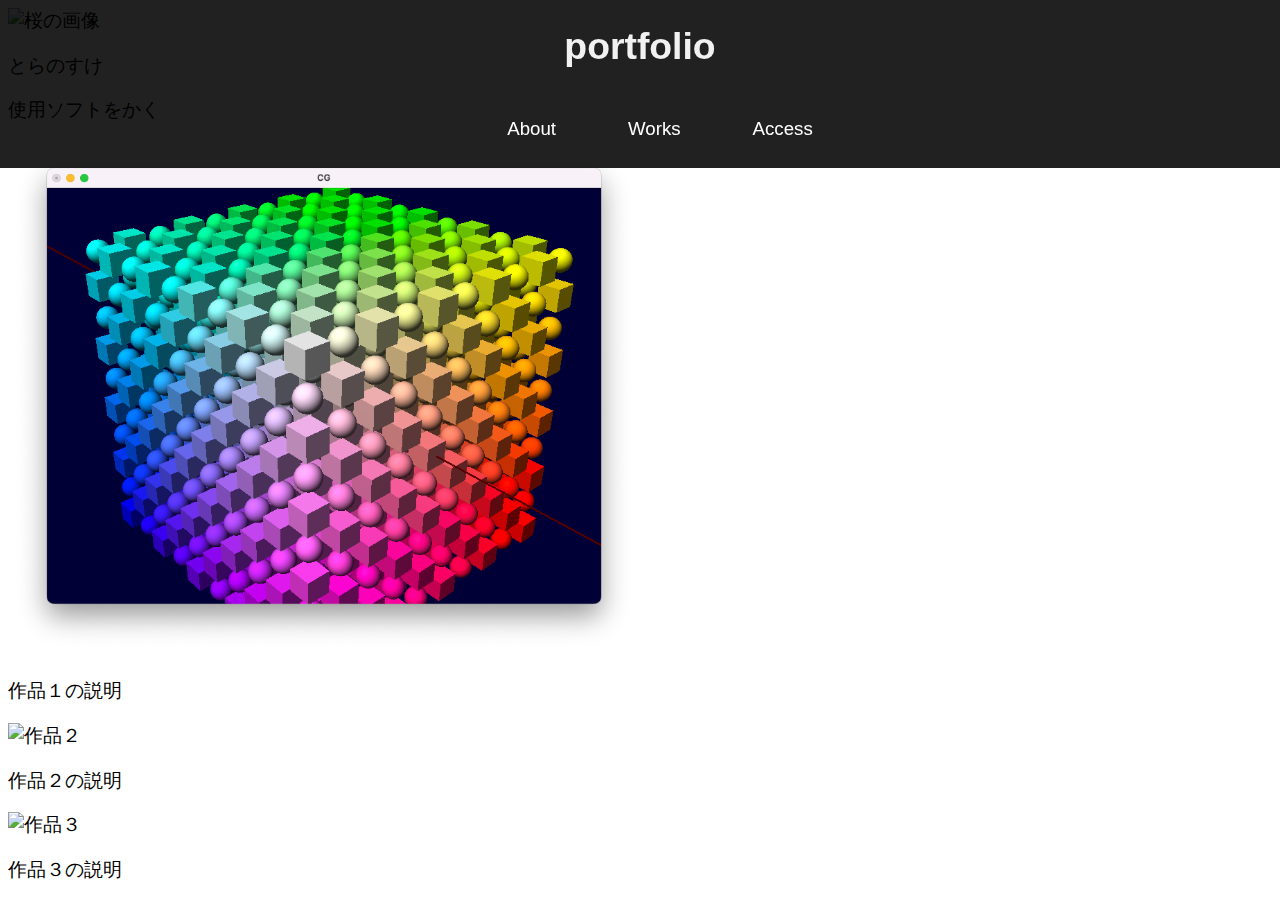
==== portfolio.html @ 47ef2a3c "色々" ====
<!DOCTYPE html>
<html lang="ja">
<head>
    <meta charset="UTF-8">
    <meta http-equiv="X-UA-Compatible" content="IE=edge">
    <meta name="viewport" content="width=device-width, initial-scale=1.0">
    <title>ポートフォリオ</title>
    <link rel="stylesheet" href="poryfolio.css">
</head>
<body>
    <header>
        <h1 class="title">portfolio</h1>
        <nav>
            <ul>
              <li><a href="#about">About</a></li>
              <li><a href="#works">Works</a></li>
              <li><a href="#access">Access</a></li>
            </ul>
          </nav>
    </header>
    <img class="haikei" src="./img/haikei.jpeg" alt="桜の画像">

    <section id="about">
        <div class="aboutl">
        <p class="namae">とらのすけ</p>
        </div>
        <div class="aboutr">
            <p class="soft">使用ソフトをかく</p>
        </div>
    </section>
    <section id="works">
        <div class="work1">
            <img class="cube" src="./img/rubiccube.png" alt="作品１">
            <p>作品１の説明</p>
        </div>
        <div class="work2">
            <img src="" alt="作品２">
            <p>作品２の説明</p>
        </div>
        <div class="work3">
            <img src="" alt="作品３">
            <p>作品３の説明</p>
        </div>
    </section>
    <section id="access">
        
    </section>
</body>
</html>
---- poryfolio.css ----
html {
    scroll-behavior: smooth;
  
    font-family: -apple-system, BlinkMacSystemFont, "Helvetica Neue", YuGothic, "ヒラギノ角ゴ ProN W3", Hiragino Kaku Gothic ProN, Arial, "メイリオ", Meiryo, sans-serif;
    font-size: 14pt;
    font-feature-settings: "palt";
    --dark-087: rgba(0,0,0,0.87);
    --dark-054: rgba(0,0,0,0.54);
    --dark-026: rgba(0,0,0,0.26);
    --dark-012: rgba(0,0,0,0.12);
    --light-100: rgba(255,255,255,1.00);
    --light-070: rgba(255,255,255,0.70);
    --light-030: rgba(255,255,255,0.30);
    --light-012: rgba(255,255,255,0.12);
    --gray-010: #f1f1f1;
    --gray-020: #e4e4e4;

  --primary-050: #d7da1f;
  --secondary-050: #d7da1f;
  --base-bg: var(--dark-087);
  --text-color: var(--primary-050);
  
  --section-margin: 120px;
  }  

header {
    position: fixed;
    width: 100%;
    top: 0;
    left: 0;
    z-index: 9999; 
    display: flex;
    justify-content: center;
    flex-direction: column;
    background-color: var(--base-bg);
  }

  header h1 {
    color: #f1f1f1;
    text-align: center;
    position: relative;
  }

  header ul {
    list-style: none;
    display: flex;
    justify-content: center;
    align-items: center;
    gap: 16px;
    margin-top: 16px;
  }
  header ul li a {
    display: inline-block;
    font-size: 1rem;
    padding: 0.5rem 1.5rem;
    color: var(--light-100);
    text-decoration: none;
    transition: all 0.3s;
  }
  header ul li a:hover,
  header ul li a:active {
    color: var(--light-100);
    background-color: var(--primary-050);
  }

  .haikei {
    width: 100%;
    z-index: 1;
    margin-left: 0%;
    position: relative;
}

.cube {
    width: 50%;
}
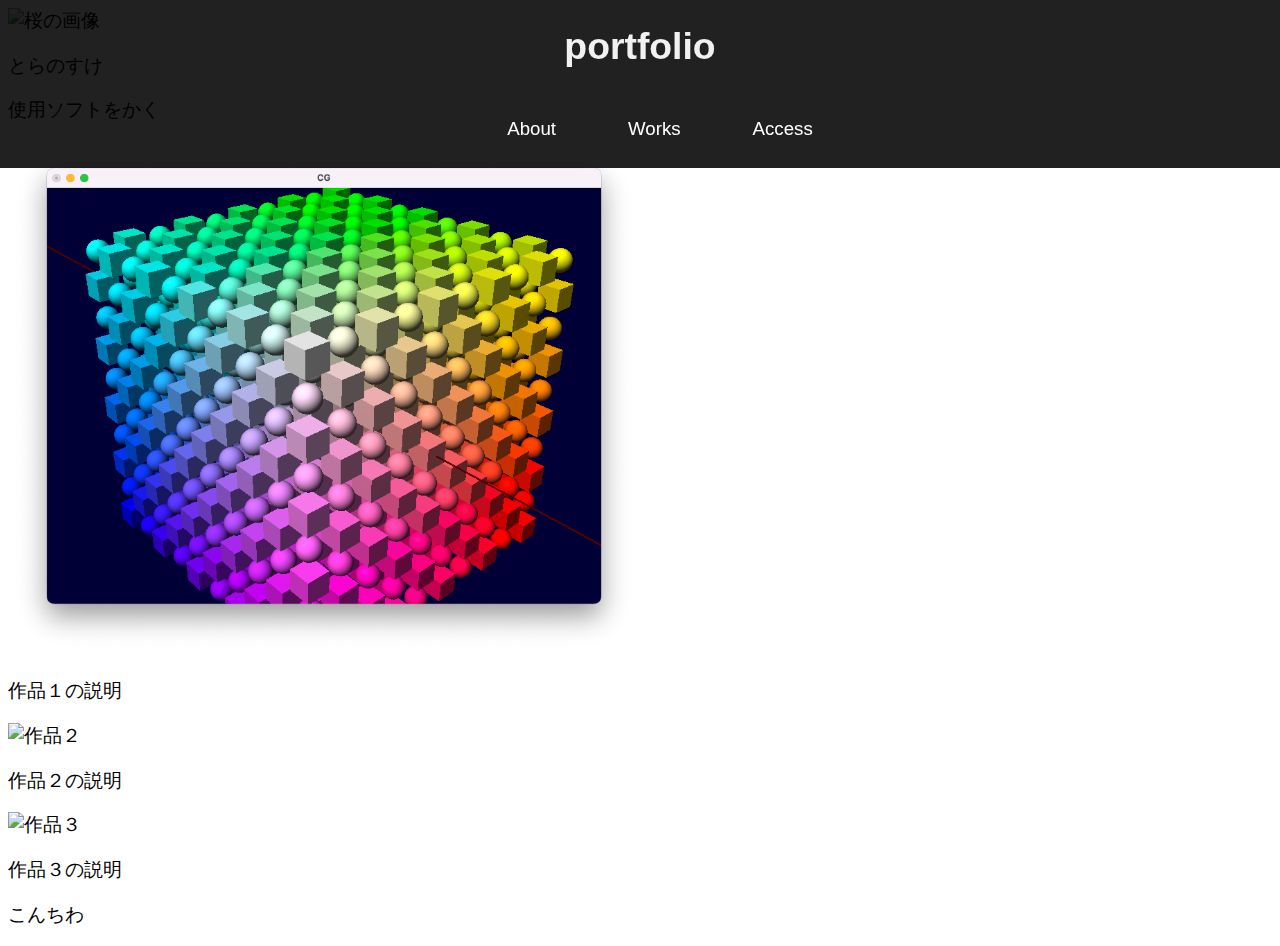
==== commit f10a95f1: "こんちわ" ====
--- a/portfolio.html
+++ b/portfolio.html
@@ -43,6 +43,7 @@
         </div>
     </section>
     <section id="access">
+        <p>こんちわ</p>
         
     </section>
 </body>
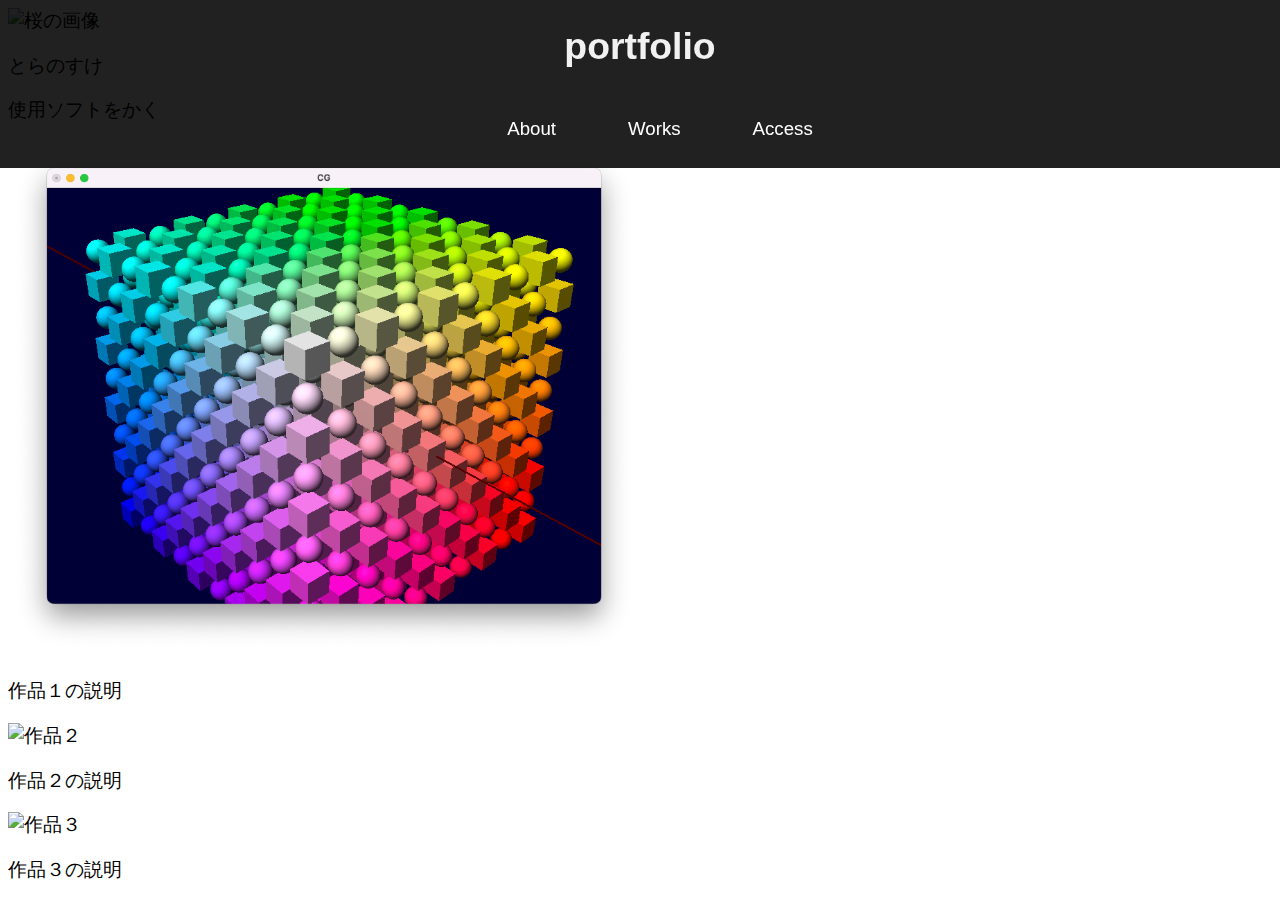
==== commit c1dffddc: "notこんちわ" ====
--- a/portfolio.html
+++ b/portfolio.html
@@ -43,7 +43,6 @@
         </div>
     </section>
     <section id="access">
-        <p>こんちわ</p>
         
     </section>
 </body>
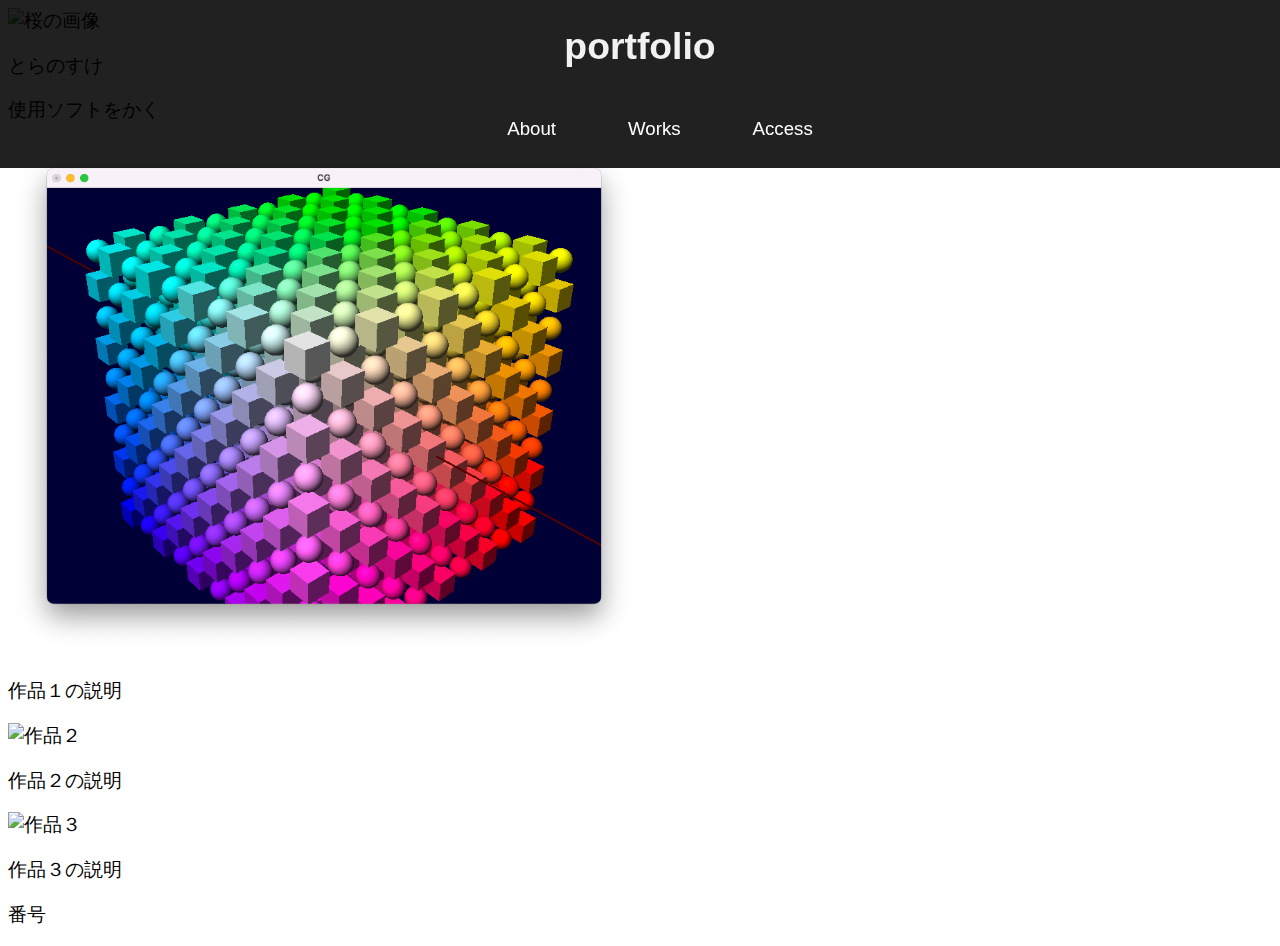
==== commit 9aa120f8: "番号" ====
--- a/portfolio.html
+++ b/portfolio.html
@@ -43,6 +43,7 @@
         </div>
     </section>
     <section id="access">
+        <p>番号</p>
         
     </section>
 </body>
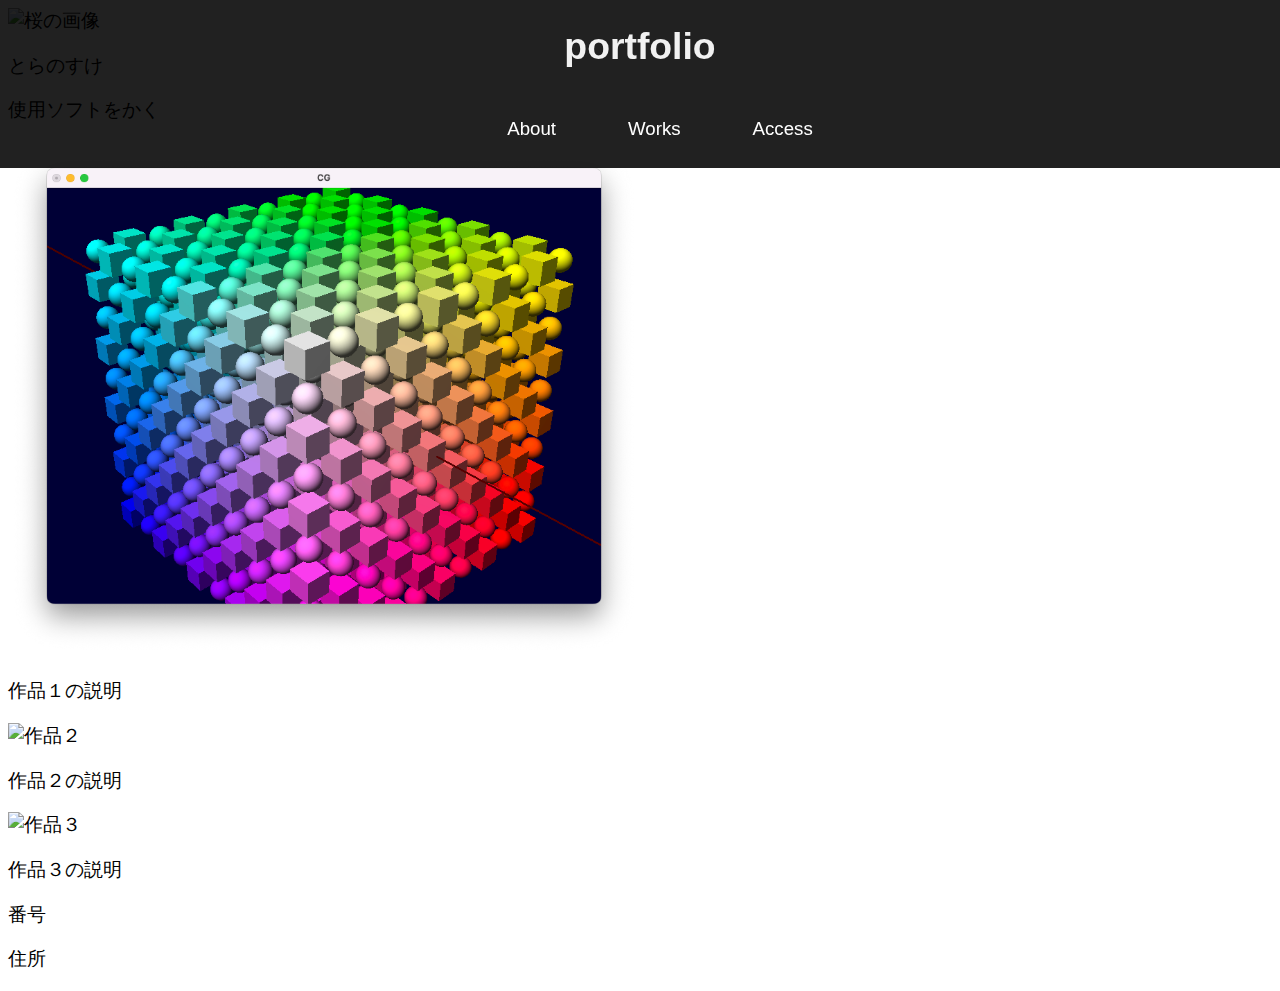
==== commit a12f3f94: "中っしょ" ====
--- a/portfolio.html
+++ b/portfolio.html
@@ -44,6 +44,7 @@
     </section>
     <section id="access">
         <p>番号</p>
+        <p>住所</p>
         
     </section>
 </body>
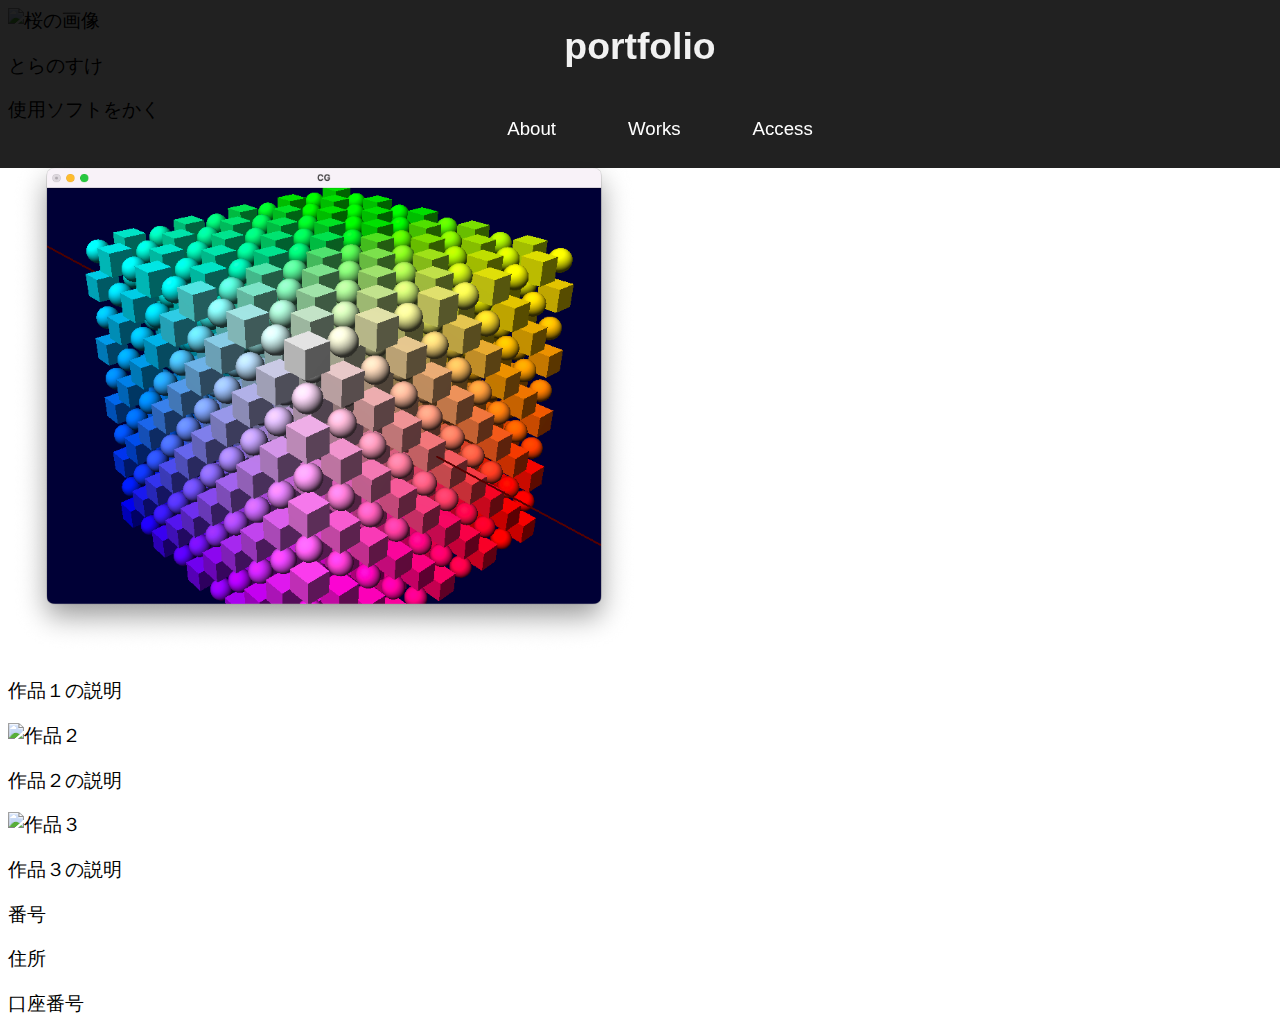
==== commit 33ca5d55: "口座番号" ====
--- a/portfolio.html
+++ b/portfolio.html
@@ -45,6 +45,7 @@
     <section id="access">
         <p>番号</p>
         <p>住所</p>
+        <p>口座番号</p>
         
     </section>
 </body>
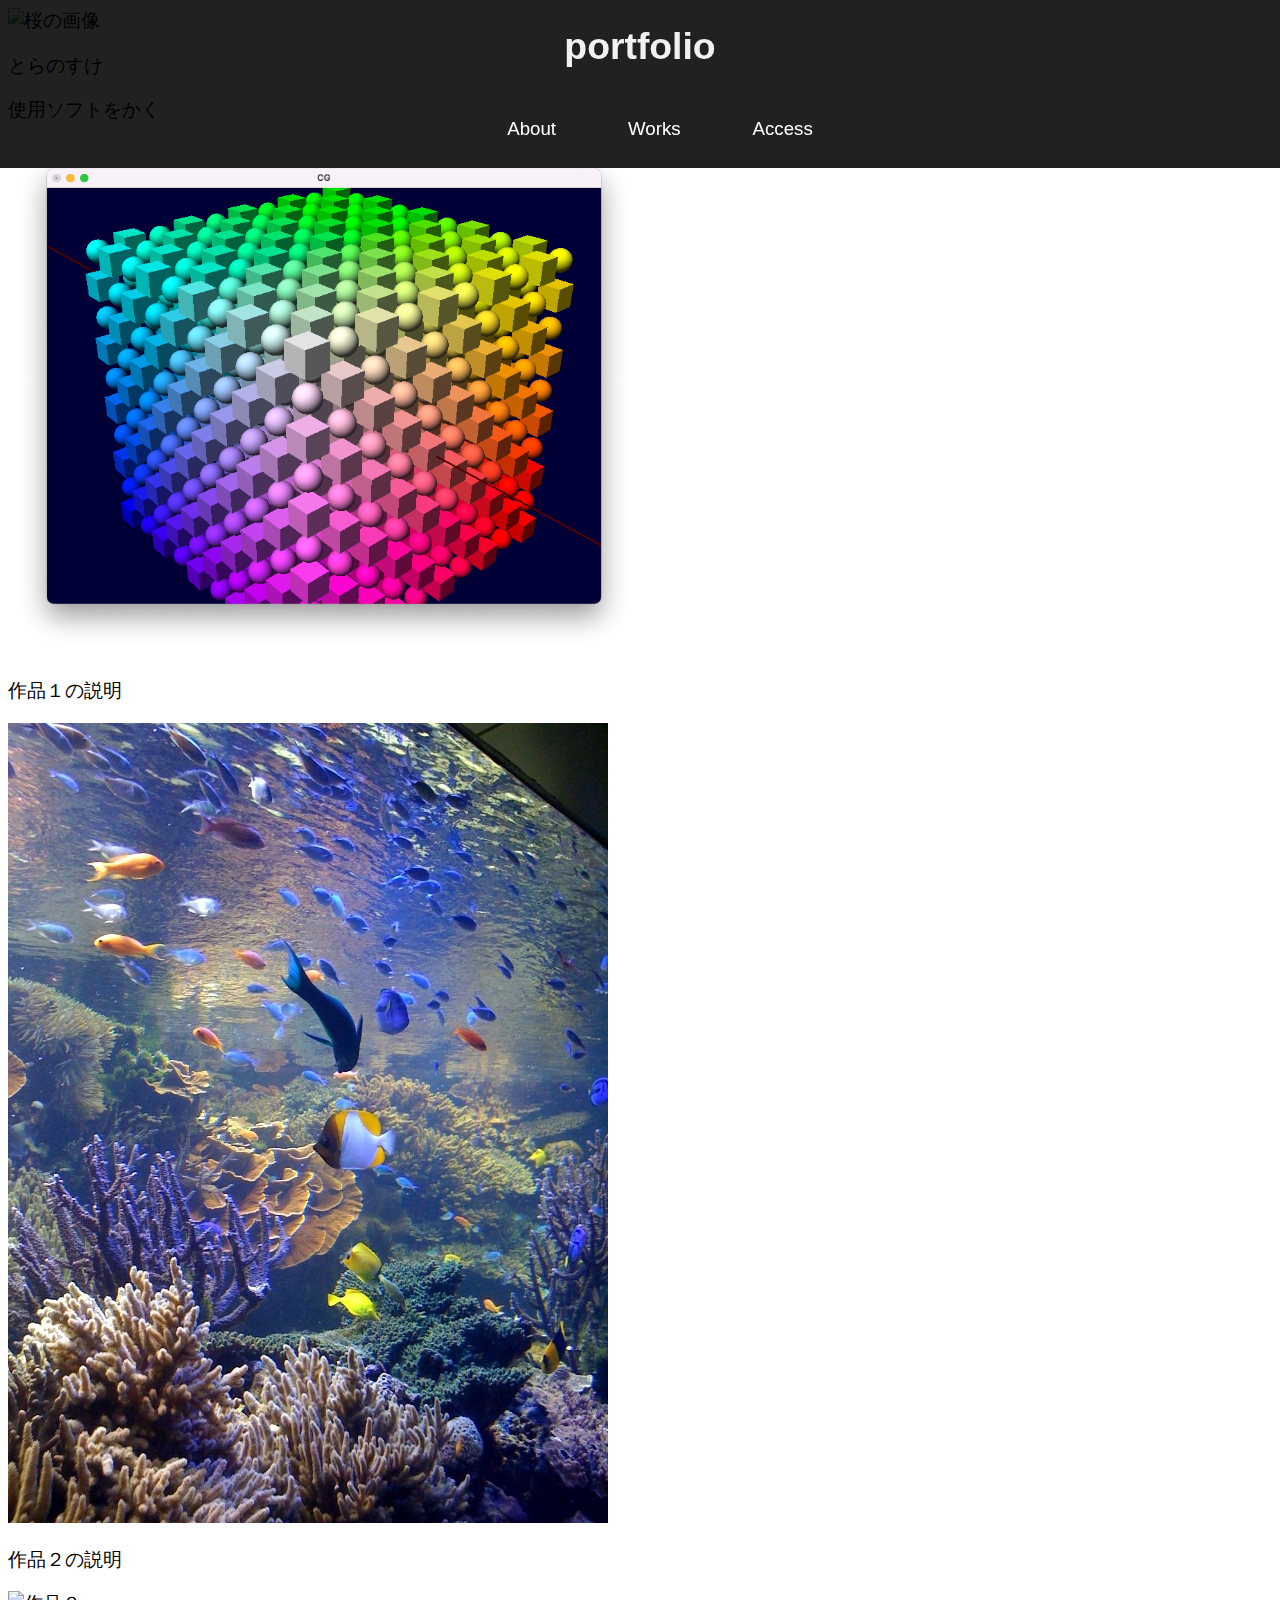
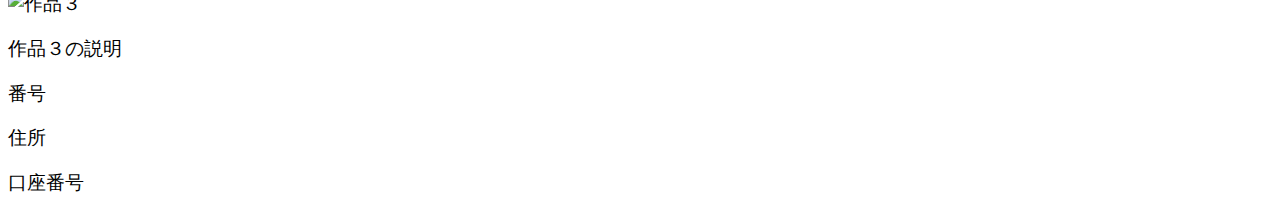
==== commit 14a558d8: "sakuhinn" ====
--- a/portfolio.html
+++ b/portfolio.html
@@ -34,7 +34,7 @@
             <p>作品１の説明</p>
         </div>
         <div class="work2">
-            <img src="" alt="作品２">
+            <img src="./img/aquarium.jpg" alt="作品２">
             <p>作品２の説明</p>
         </div>
         <div class="work3">
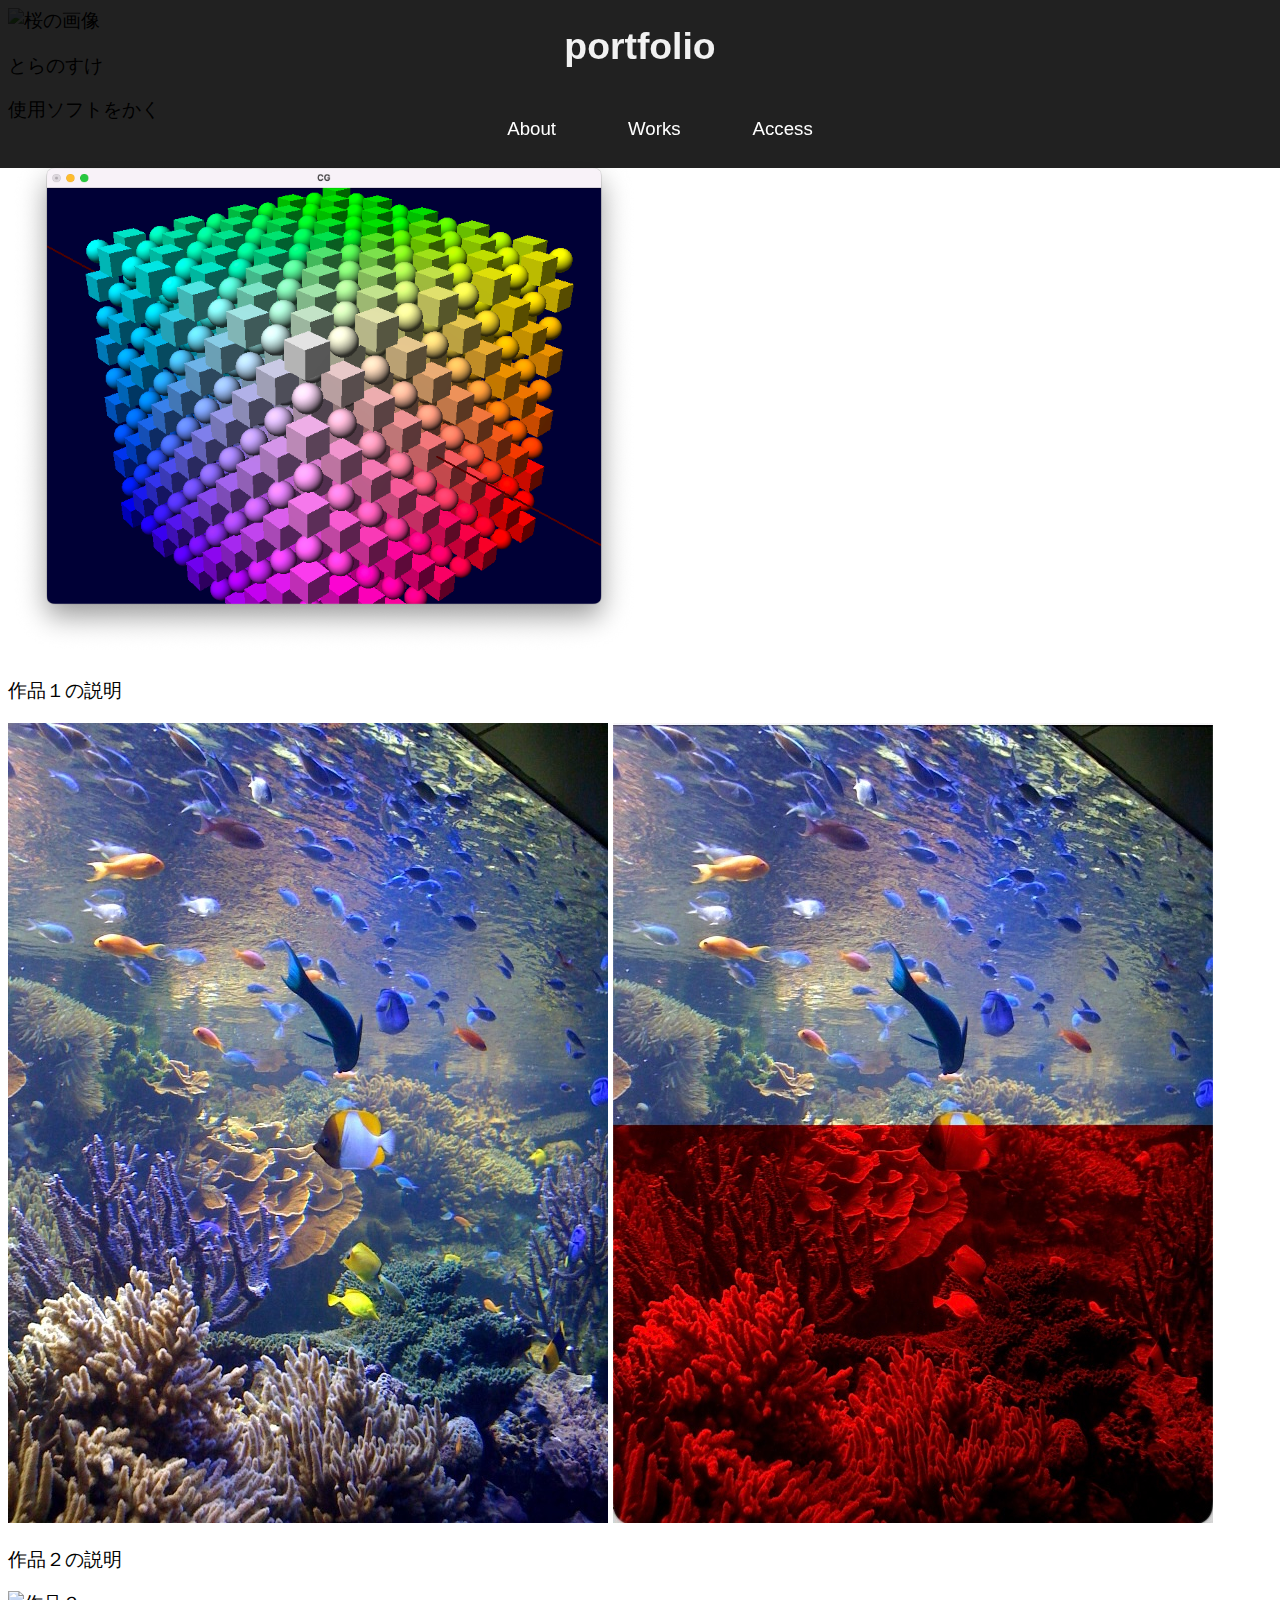
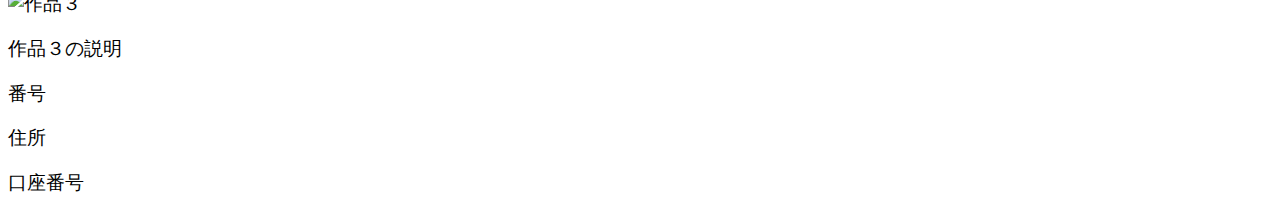
==== commit db8bf121: "aqua" ====
--- a/portfolio.html
+++ b/portfolio.html
@@ -34,7 +34,8 @@
             <p>作品１の説明</p>
         </div>
         <div class="work2">
-            <img src="./img/aquarium.jpg" alt="作品２">
+            <img class="aqua" src="./img/aquarium.jpg" alt="作品２">
+            <img class="aqua2" src="./img/gazosyori.jpg" alt="作品２">
             <p>作品２の説明</p>
         </div>
         <div class="work3">
